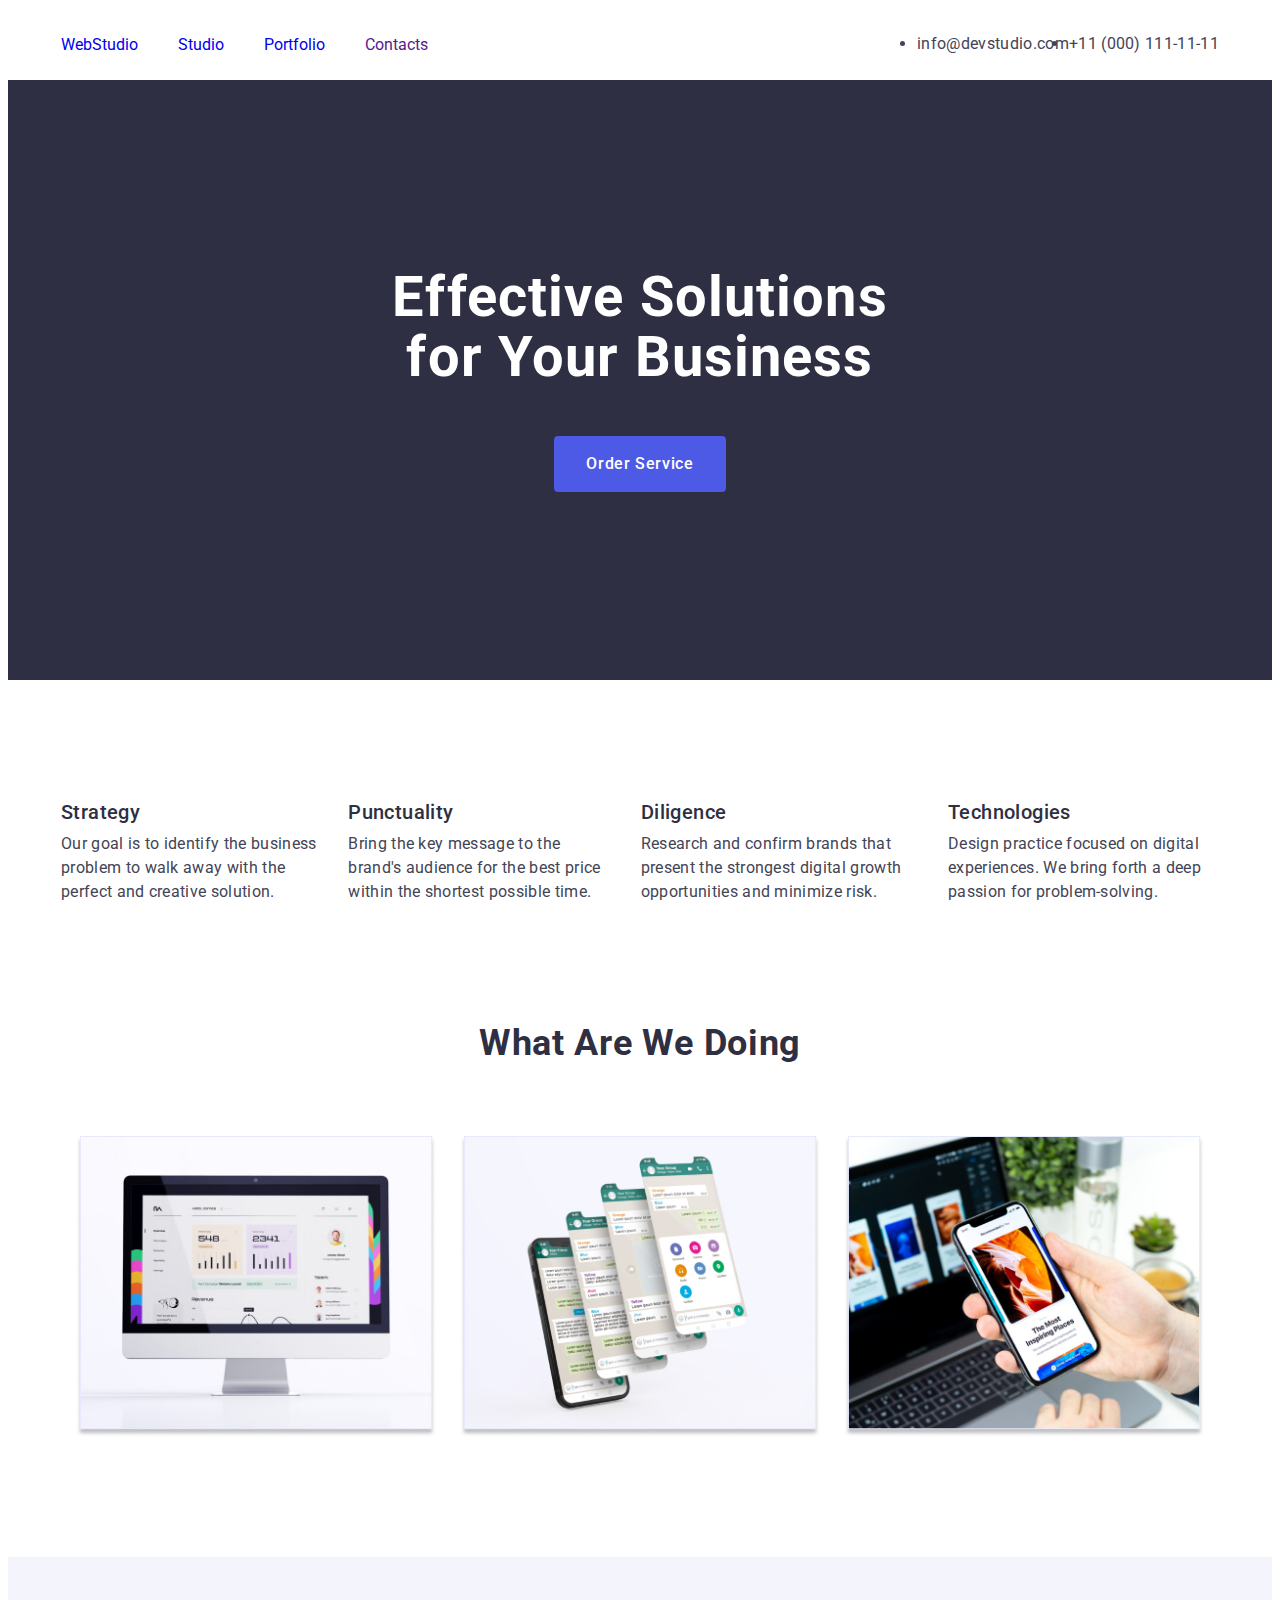
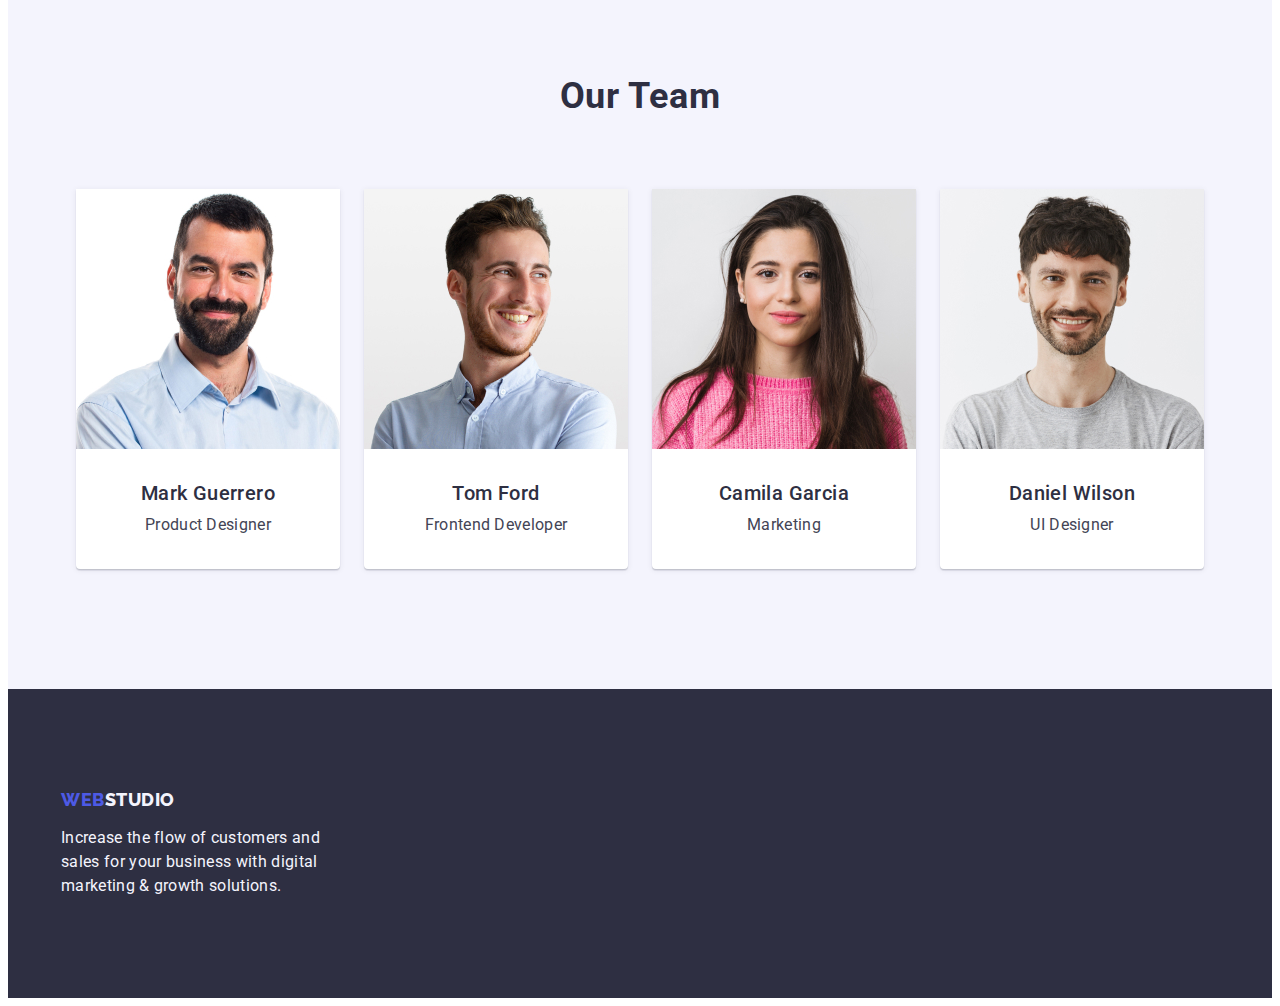
==== index.html @ 23d45b2b "home" ====
<!DOCTYPE html>
<html lang="en">
  <head>
    <meta charset="UTF-8" />
    <meta http-equiv="X-UA-Compatible" content="IE=edge" />
    <meta name="viewport" content="width=device-width, initial-scale=1.0" />
    <link rel="preconnect" href="https://fonts.googleapis.com" />
    <link rel="preconnect" href="https://fonts.gstatic.com" crossorigin />
    <link
      href="https://fonts.googleapis.com/css2?family=Raleway:wght@800&family=Roboto:wght@400;500;700&display=swap"
      rel="stylesheet"
    />
    <link rel="stylesheet" href="./css/styles.css" />
    <title>WEBSTUDIO</title>
  </head>
  <body>
    <header class="header">
      <div class="container header-container">
        <nav class="header-navigation">
        <a class="logo-main link" href="./index.html"
          >Web<span class="logo-accent">Studio</span></a
        >
        <ul class="header-list list">
          <li class="header-item">
          <li><a class="nav-item link" href="./index.html">Studio</a></li>
          <li>
            <a class="nav-item link" href="./portfolio.html">Portfolio</a>
          </li>
          <li class="header-item">
          <a class="nav-item link" href="">Contacts</a></li>
        </ul>
      </nav>
      <address class= "header-address">
        <ul class="header-address-list list"></ul>
          <li>
            <a class="header-mail link" href="mailto:info@devstudio.com"
              >info@devstudio.com</a
            >
          </li>
          <li>
            <a class="header-mail link" href="tel:+110001111111"
              >+11 (000) 111-11-11</a
            >
          </li>
        </ul>
      </address>
    </header>

    <section class="hero section">
      <div class="container">
        <h1 class="hero-main">Effective Solutions for Your Business</h1>
        <button class="hero-btn" type="button">Order Service</button>
      </div>
    </section>
    <section class="about section">
      <div class="container">
        <h2 class="about-name" hidden>features_</h2>
        <ul class="about-list list">
          <li class="about-item">
            <h3 class="about-title">Strategy</h3>
            <p class="about-top-text top-text">
              Our goal is to identify the business problem to walk away with
              the perfect and creative solution.
            </p>
          </li>
          <li class="about-item">
            <h3 class="about-title">Punctuality</h3>
            <p class="about-top-text top-text">
              Bring the key message to the brand's audience for the best price
              within the shortest possible time.
            </p>
          </li>
          <li class="about-item">
            <h3 class="about-title">Diligence</h3>
            <p class="about-top-text top-text">
              Research and confirm brands that present the strongest digital
              growth opportunities and minimize risk.
            </p>
          </li>
          <li class="about-item">
            <h3 class="about-title">Technologies</h3>
            <p class="about-top-text top-text">
              Design practice focused on digital experiences. We bring forth a
              deep passion for problem-solving.
            </p>
          </li>
        </ul>
      </div>
    </section>
    <section class="pictures-section">
      <div class="container">
        <h2 class="pictures-title">What are we doing</h2>
        <ul class="pictures-list list">
          <li class="pictures-item">
            <img src="./images/img1.jpg" alt="computer" width="360" />
          </li>
          <li class="pictures-item">
            <img src="./images/img2.jpg" alt="phone" width="360" />
          </li>
          <li class="pictures-item">
            <img
              src="./images/img3.jpg"
              alt="phone and computer"
              width="360"
            />
          </li>
        </ul>
      </div>
    </section>
    <section class="team section">
      <div class="container">
        <h2 class="team-title">Our Team</h2>
        <ul class="team-list list">
          <li class="team-item">
            <img src="./images/img.jpg" alt="Mark Guerrero" width="264" />
            <div class="team-description">
              <h3 class="team-top-text">Mark Guerrero</h3>
              <p class="team-text top-text">Product Designer</p>
            </div>
          </li>
          <li class="team-item">
            <img src="./images/img(1).jpg" alt="Tom Ford" width="264" />
            <div class="team-description">
              <h3 class="team-top-text">Tom Ford</h3>
              <p class="team-text top-text">Frontend Developer</p>
            </div>
          </li>
          <li class="team-item">
            <img src="./images/img(2).jpg" alt="Camila Garcia" width="264" />
            <div class="team-description">
              <h3 class="team-top-text">Camila Garcia</h3>
              <p class="team-text top-text">Marketing</p>
            </div>
          </li>
          <li class="team-item">
            <img src="./images/img(3).jpg" alt="Daniel Wilson" width="264" />
            <div class="team-description">
              <h3 class="team-top-text">Daniel Wilson</h3>
              <p class="team-text top-text">UI Designer</p>
            </div>
          </li>
        </ul>
      </div>
    </section>
  </main>
  <footer class="footer section-footer">
    <div class="container footer-container">
      <a class="footer-logo link" href="./index.html"
        >Web <span class="footer-logo-item">Studio</span>
      </a>
      <p class="footer-text top-text">
        Increase the flow of customers and sales for your business with
        digital marketing & growth solutions.
      </p>
    </div>
  </footer>
</body>
</html>
---- css/styles.css ----
:root {
    --color-iris: #4d5ae5;
    --color-slate: #434455;
    --color-navy-blue: #2e2f42;
    --color-white: #ffffff;
}

p,
h1,
h2,
h3,
h4,
h5,
h6 {
    margin: 0px;
}

ul {
    margin: 0px;
    padding-left: 0px;
}

.section {
    padding-top: 120px;
    padding-bottom: 120px;
}

img {
    display: block;
    max-width: 100%;


}

.container {
    max-width: 1158px;
    padding-left: 15px;
    padding-right: 15px;
    margin: 0 auto;
}

body {
    font-family: "Roboto", sans-serif;
    color: var(--color-slate);
    background-color: var(--color-white);


}

.top-text {
    font-weight: 400;
    font-size: 16px;
    line-height: 1.5;
    letter-spacing: 0.02em;

}

.list {
    list-style: none;
    display: flex;
}

.link {
    text-decoration: none;
}

/* HEADER */

.header-container {
    display: flex;
}

.header {
    padding-top: 24px;
    padding-bottom: 24px;
}

.header-border {
    border-bottom: 1px solid #E7E9FC;
}

.header-navigation {
    display: flex;
    align-items: center;
    margin-right: auto;
}

.header-logo {
    font-family: "Raleway", sans-serif;
    font-weight: 800;
    font-size: 18px;
    line-height: 1.17;
    display: flex;
    align-items: center;
    letter-spacing: 0.03em;
    text-transform: uppercase;
    color: var(--color-iris);
    text-decoration: none;
    margin-right: 76px;

}

.logo-item {
    font-weight: 800;
    font-size: 18px;
    line-height: 1.33;
    display: flex;
    align-items: center;
    letter-spacing: 0.03em;
    text-transform: uppercase;
    color: var(--color-navy-blue);
}

.header-list {

    gap: 40px;
}

.header-item {
    text-decoration: none;

}

.header-link {
    font-weight: 500;
    font-size: 16px;
    line-height: 1.5;
    letter-spacing: 0.02em;
    color: #2e2f42;
    text-decoration: none;
}

.header-link:hover,
.header-link:focus {
    color: #404bbf
}

.header-address {
    font-style: normal;
    color: var(--color-slate);
    text-decoration: none;
    display: flex;

}

.header-address-list {
    justify-content: flex-end;
    gap: 40px;
}

.header-address {
    text-decoration: none;
}

.address-item {}

.header-mail {
    font-style: normal;
    font-weight: 400;
    font-size: 16px;
    line-height: 1.5;
    letter-spacing: 0.02em;
    color: var(--color-slate);
    text-decoration: none;
}

.header-mail:is(:hover, :focus) {
    color: #404bbf;
}

/* HERO */
.hero {
    background-color: var(--color-navy-blue);
    padding-top: 188px;
    padding-bottom: 188px;
}

.hero-container {}

.hero-main {
    font-weight: 700;
    font-size: 56px;
    line-height: 1.07;
    text-align: center;
    letter-spacing: 0.02em;
    color: var(--color-white);
    margin-bottom: 48px;
    width: 496px;
    margin-left: auto;
    margin-right: auto;

}

.hero-btn {
    background-color: #4D5AE5;
    font-family: inherit;
    font-weight: 500;
    font-size: 16px;
    line-height: 1.5;
    display: flex;
    flex-direction: row;
    align-items: center;
    padding: 16px 32px;
    gap: 10px;
    letter-spacing: 0.04em;
    color: var(--color-white);
    flex: none;
    order: 0;
    flex-grow: 0;
    cursor: pointer;
    border-radius: 4px;
    margin: 0 auto;
    margin-top: 48px;
    border: none;
}

.hero-btn:hover,
.hero-btn:focus {
    background-color: #404BBF;
}

/* ABOUT */
.about {}

.about-list {
    display: flex;
    justify-content: center;
    gap: 24px;
}

.about-item {}

.about-title {
    font-weight: 500;
    font-size: 20px;
    line-height: 1.2;
    letter-spacing: 0.02em;
    color: var(--color-navy-blue);
    margin-bottom: 8px;

}

.about-top-text {
    color: var(--color-slate);
}

/* PICTURES */
.pictures {}

.pictures-title {
    font-weight: 700;
    font-size: 36px;
    line-height: 1.11;
    text-align: center;
    letter-spacing: 0.02em;
    text-transform: capitalize;
    color: var(--color-navy-blue);
    margin-bottom: 72px;

}

.pictures-list {
    display: flex;
    justify-content: center;
    gap: 24px;
}

.pictures-item {}

.pictures-section {
    padding-top: none;
    padding-bottom: 120px;
}


/* TEAM */
.team {
    background-color: #F4F4FD;
    ;
}

.team-title {
    font-weight: 700;
    font-size: 36px;
    line-height: 1.11;
    text-align: center;
    letter-spacing: 0.02em;
    text-transform: capitalize;
    color: var(--color-navy-blue);
    padding-bottom: 72px;

}

.team-list {
    display: flex;
    justify-content: center;
    gap: 24px;
}

.team-item {
    background-color: #FFFFFF;
    gap: 32px;
    box-shadow: 0px 1px 6px rgba(46, 47, 66, 0.08), 0px 1px 1px rgba(46, 47, 66, 0.16), 0px 2px 1px rgba(46, 47, 66, 0.08);
    border-radius: 0px 0px 4px 4px;
}

.team-top-text {
    font-weight: 500;
    font-size: 20px;
    line-height: 1.2;
    text-align: center;
    letter-spacing: 0.02em;
    color: var(--color-navy-blue);
}

.team-text {
    color: var(--color-slate);
}

.team-description {
    gap: 8px;
    display: flex;
    flex-direction: column;
    justify-content: center;
    align-items: center;
    padding: 32px 16px;
    margin: 0 auto;

}

/* FOOTER */
.footer {
    background-color: var(--color-navy-blue);
}

.footer-logo {
    font-family: "Raleway", sans-serif;
    font-weight: 800;
    font-size: 18px;
    line-height: 1.17;
    display: flex;
    align-items: center;
    letter-spacing: 0.03em;
    text-transform: uppercase;
    color: var(--color-iris);
    text-decoration: none;
    margin-bottom: 16px;
}

.footer-logo-item {
    color: #f4f4fd
}

.footer-text {
    color: #F4F4FD;
    width: 264px;
    height: 72px;
}

.footer-container {}

.section-footer {
    padding-top: 100px;
    padding-bottom: 100px;

}


/* Portfolio */
.button {}

.buttons-list {
    list-style: none;
    display: flex;
    justify-content: center;
    gap: 24px;
    margin-bottom: 72px;

}

.buttons-item {
    font-family: "Roboto", sans-serif;
    font-weight: 500;
    font-size: 16px;
    line-height: 1.5;
    display: flex;
    align-items: center;
    text-align: center;
    letter-spacing: 0.04em;
    color: var(--color-iris);
    cursor: pointer;
    background-color: #F4F4FD;
    height: 48px;
    min-width: 70px;
    padding: 12px 24px;
    border: 1px solid #E7E9FC;
    border-radius: 4px;

}

.buttons-item:hover,
.buttons-item:focus {
    color: var(--color-white);
    background-color: #404bbf;
}

/* Project */
.project {}

.project-list {
    display: flex;
    flex-wrap: wrap;
    gap: 48px 24px;

}



.project-item {
    flex-basis: calc((100% - 48px) / 3);
}

.project-link {
    display: block;
    max-width: 100%;
    height: auto;
}

.project-title {
    font-weight: 500;
    font-size: 20px;
    line-height: 1.2;
    letter-spacing: 0.02em;
    color: var(--color-navy-blue);
    margin-bottom: 8px;
}

.project-text {
    font-weight: 400;
    font-size: 16px;
    line-height: 1.5;
    letter-spacing: 0.02em;
    color: var(--color-slate);
}

.project-description {
    padding: 32px 16px;
    border: 1px solid #E7E9FC;
    border-top: none;
}
Footer
© 2023 GitHub, Inc.
Footer navigation
Terms
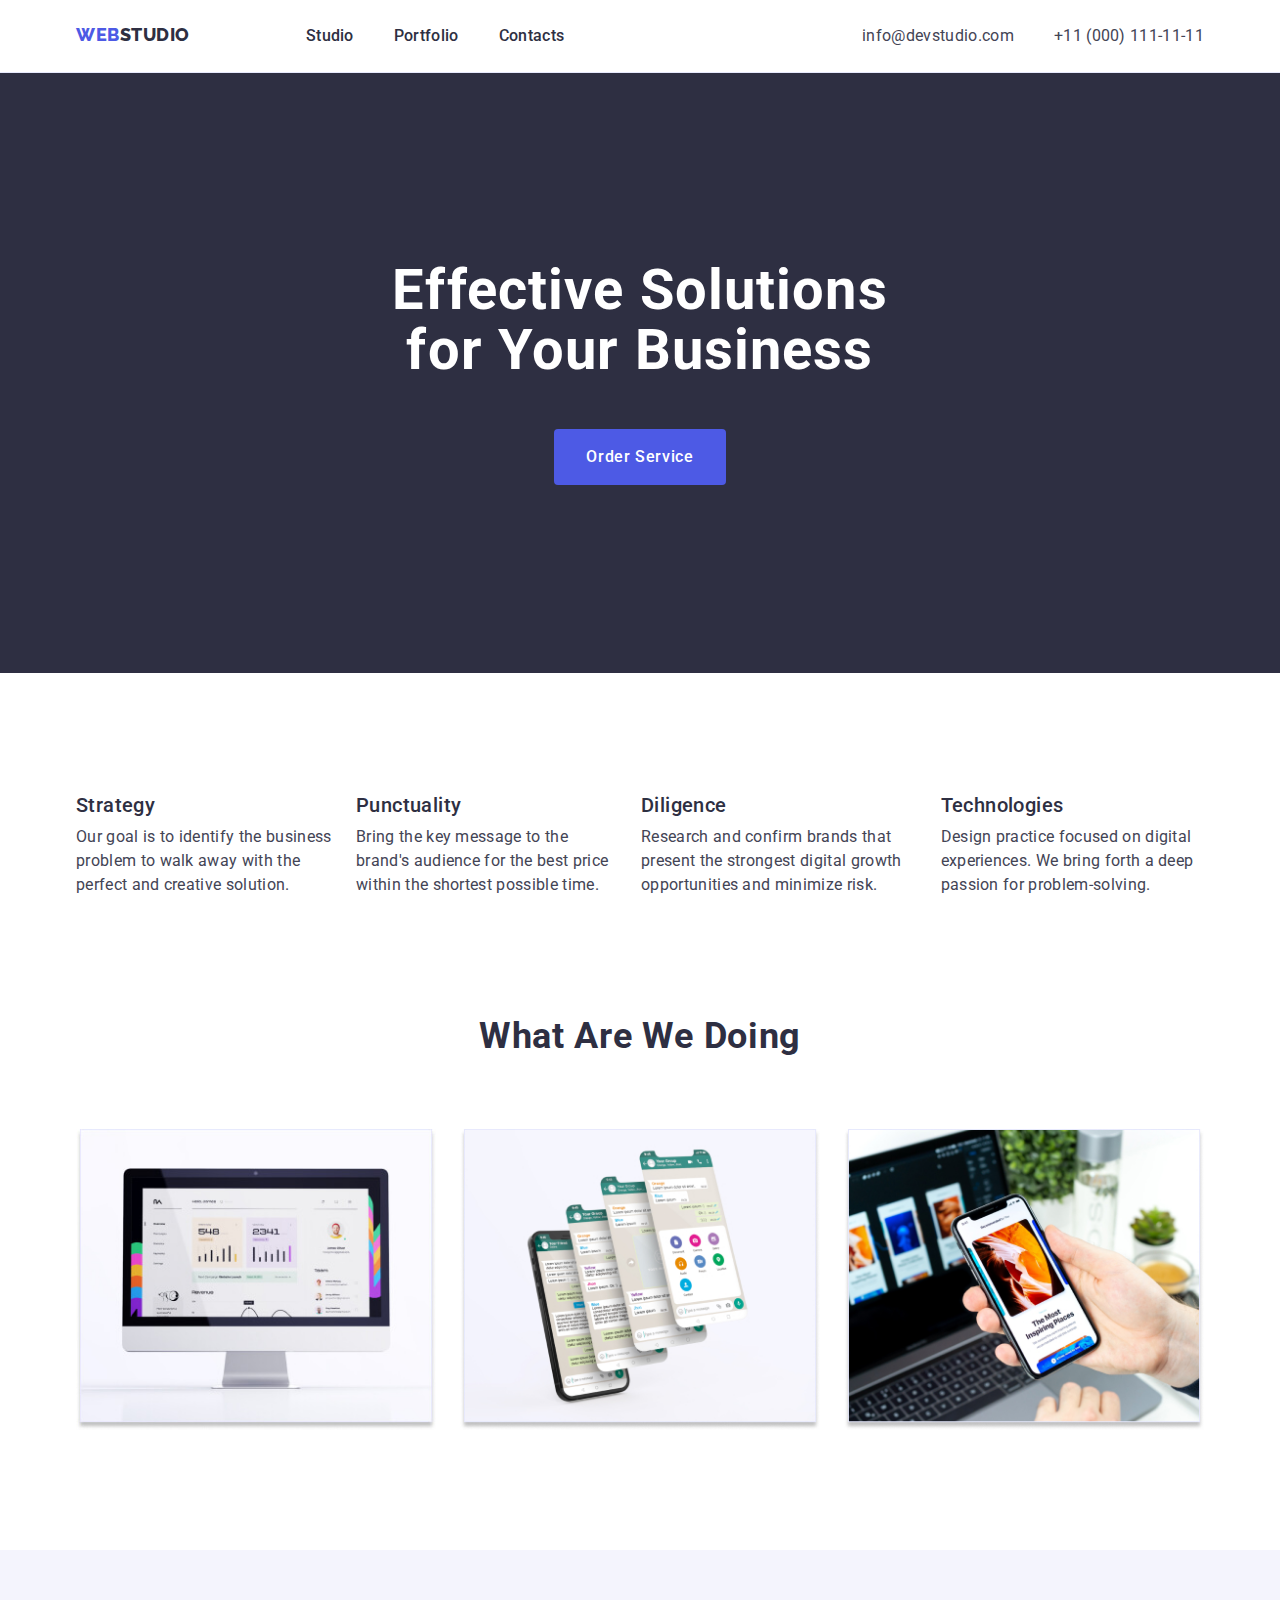
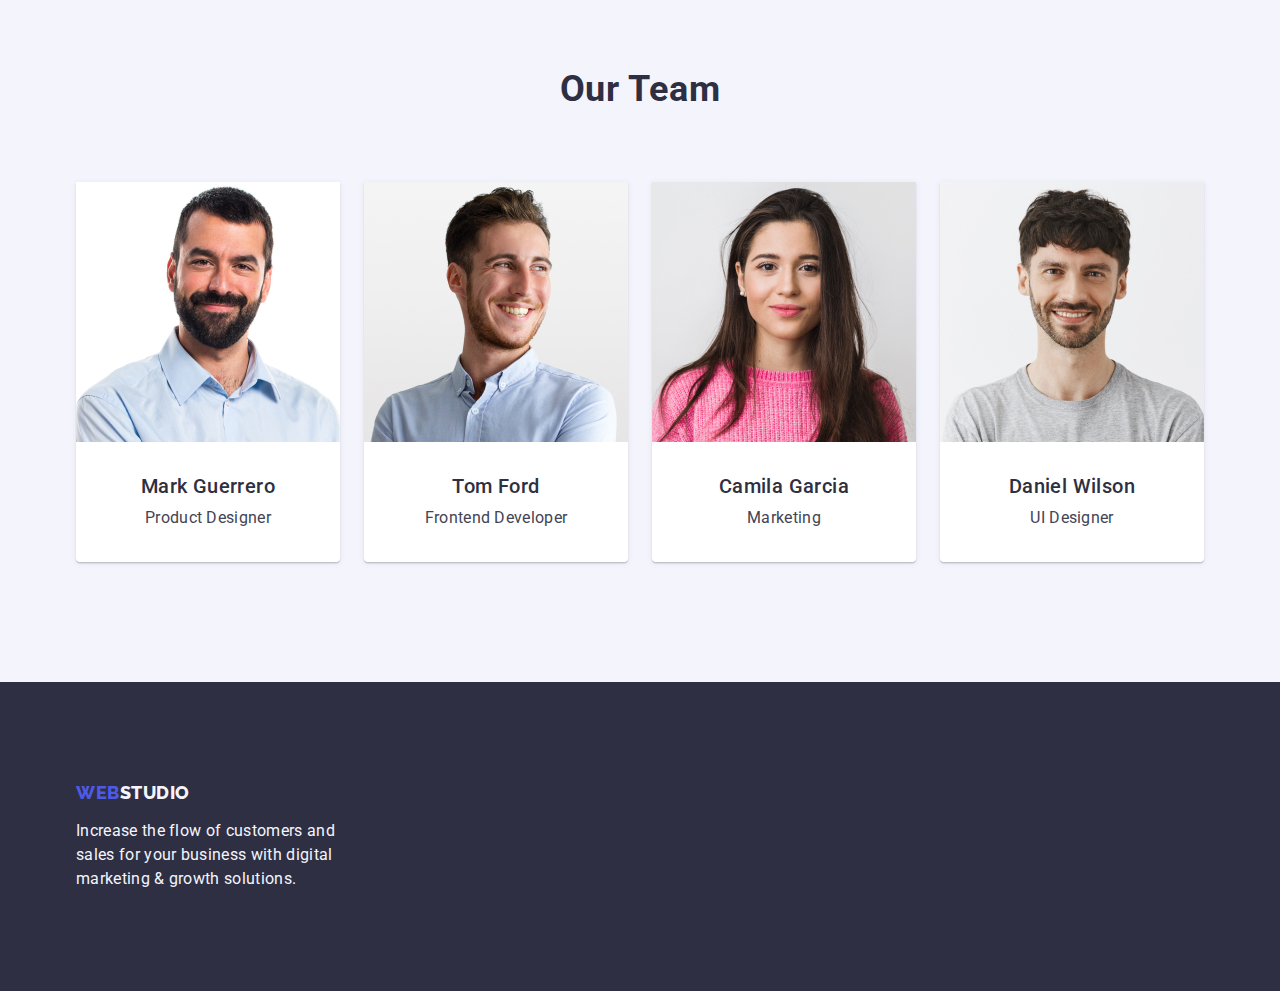
==== commit fbe314e1: "header" ====
--- a/index.html
+++ b/index.html
@@ -10,6 +10,11 @@
       href="https://fonts.googleapis.com/css2?family=Raleway:wght@800&family=Roboto:wght@400;500;700&display=swap"
       rel="stylesheet"
     />
+    <link rel="stylesheet" href="https://cdnjs.cloudflare.com/ajax/libs/modern-normalize/1.1.0/modern-normalize.min.css
+
+
+
+">
     <link rel="stylesheet" href="./css/styles.css" />
     <title>WEBSTUDIO</title>
   </head>
@@ -31,7 +36,7 @@
         </ul>
       </nav>
       <address class= "header-address">
-        <ul class="header-address-list list"></ul>
+        <ul class="header-address-list list">
           <li>
             <a class="header-mail link" href="mailto:info@devstudio.com"
               >info@devstudio.com</a
--- a/css/styles.css
+++ b/css/styles.css
@@ -24,7 +24,14 @@
     padding-top: 120px;
     padding-bottom: 120px;
 }
-
+.list {
+    list-style: none;
+  
+}
+
+.link {
+    text-decoration: none;
+}
 img {
     display: block;
     max-width: 100%;
@@ -55,62 +62,60 @@
 
 }
 
-.list {
-    list-style: none;
-    display: flex;
-}
-
-.link {
-    text-decoration: none;
-}
+
 
 /* HEADER */
 
 .header-container {
     display: flex;
 }
-
+.header-navigation {
+    display: flex;}
+    .header-list {display: flex;}
+    .header-address-list {
+        display: flex;
+    }
+    .header-address {
+        margin-left: auto;
+    }
 .header {
-    padding-top: 24px;
-    padding-bottom: 24px;
+    border-bottom: 1px solid #E7E9FC;  
 }
 
 .header-border {
     border-bottom: 1px solid #E7E9FC;
 }
-
-.header-navigation {
-    display: flex;
-    align-items: center;
-    margin-right: auto;
-}
-
-.header-logo {
-    font-family: "Raleway", sans-serif;
+.logo-main {  font-family: "Raleway", sans-serif;
     font-weight: 800;
     font-size: 18px;
     line-height: 1.17;
-    display: flex;
-    align-items: center;
     letter-spacing: 0.03em;
     text-transform: uppercase;
     color: var(--color-iris);
     text-decoration: none;
     margin-right: 76px;
-
-}
-
-.logo-item {
-    font-weight: 800;
-    font-size: 18px;
-    line-height: 1.33;
-    display: flex;
-    align-items: center;
-    letter-spacing: 0.03em;
-    text-transform: uppercase;
-    color: var(--color-navy-blue);
-}
-
+    padding-top: 24px;
+    padding-bottom: 24px;
+    display: block;
+}
+
+    .logo-accent {
+        color: #2E2F42;
+    }
+
+    .nav-item {font-weight: 500;
+        font-size: 16px;
+        line-height: 1.5;
+        letter-spacing: 0.02em;
+        color: #2E2F42;
+        padding-top: 24px;
+        padding-bottom: 24px;
+        display: block;
+    }
+        .nav-item:hover,
+        .nav-item:focus{
+            color: #404BBF;
+        } 
 .header-list {
 
     gap: 40px;
@@ -162,6 +167,10 @@
     letter-spacing: 0.02em;
     color: var(--color-slate);
     text-decoration: none;
+    padding-top: 24px;
+    padding-bottom: 24px;
+    display: block;
+
 }
 
 .header-mail:is(:hover, :focus) {
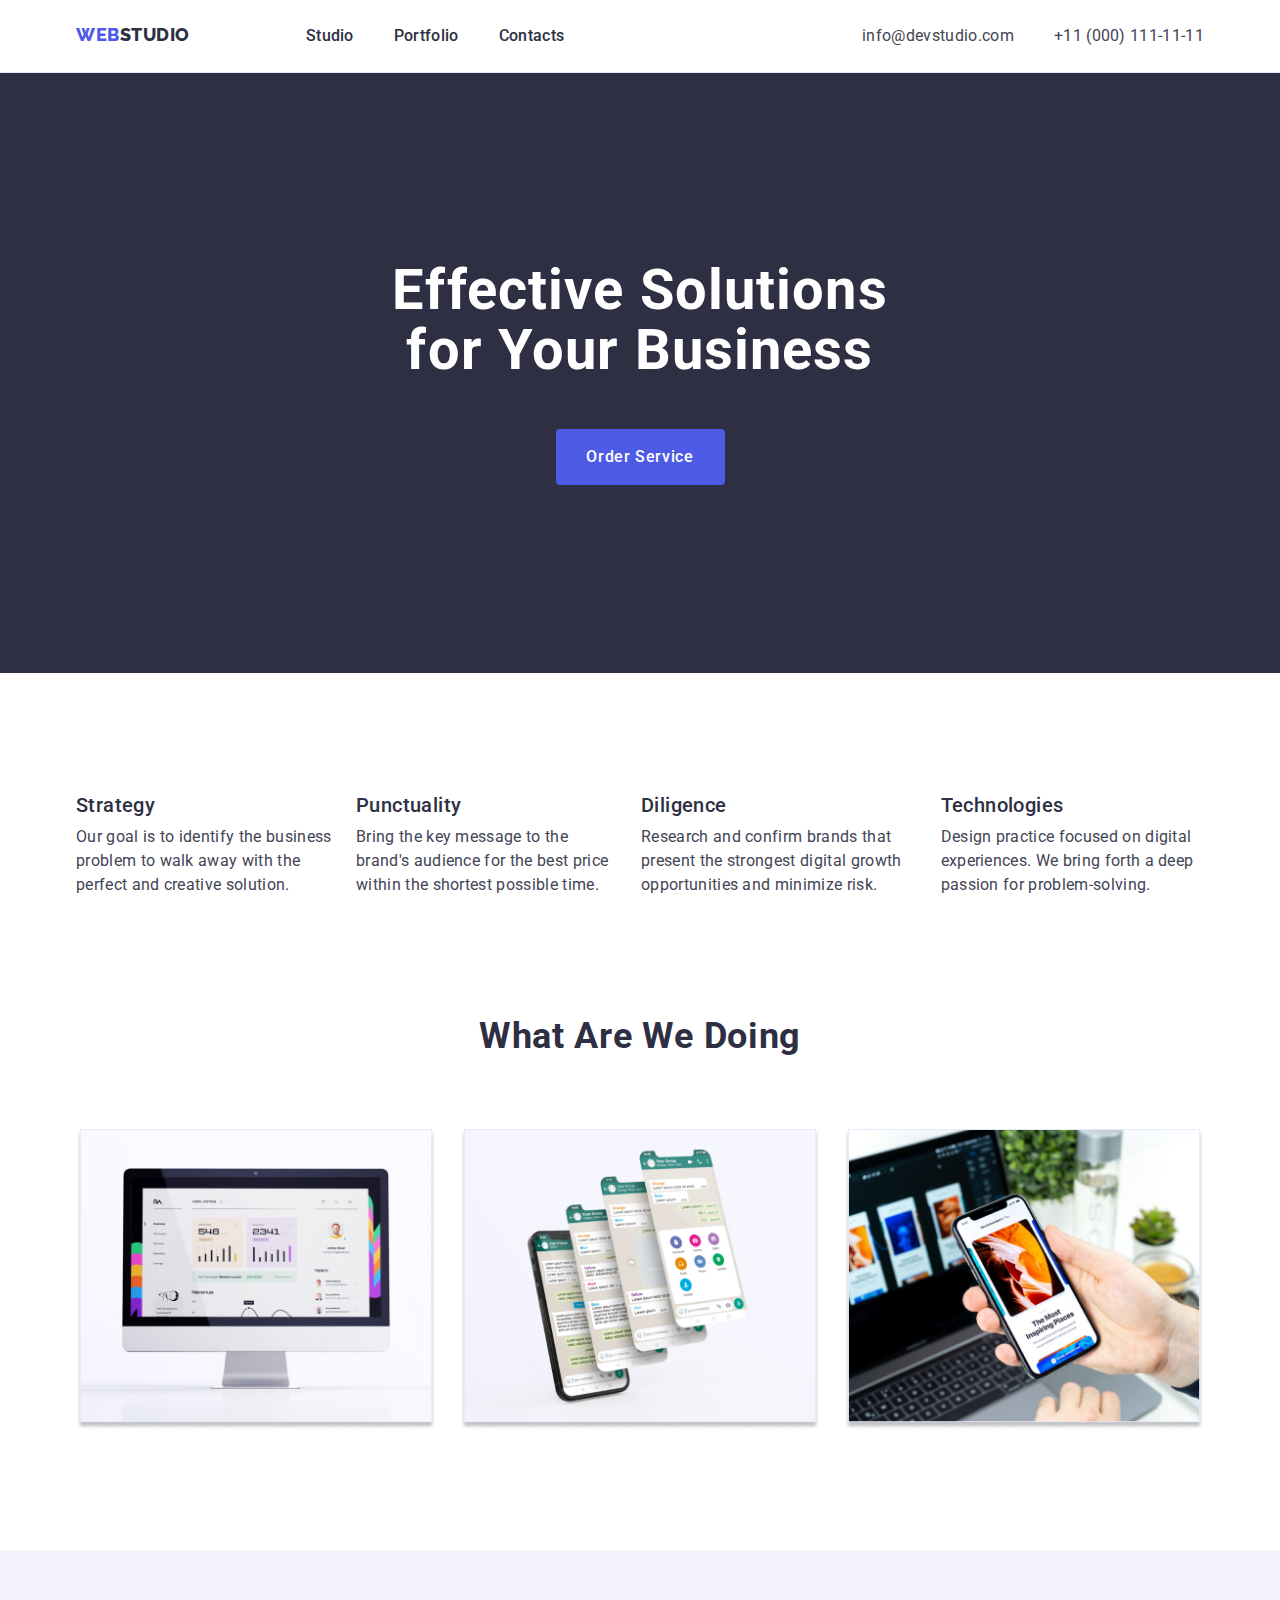
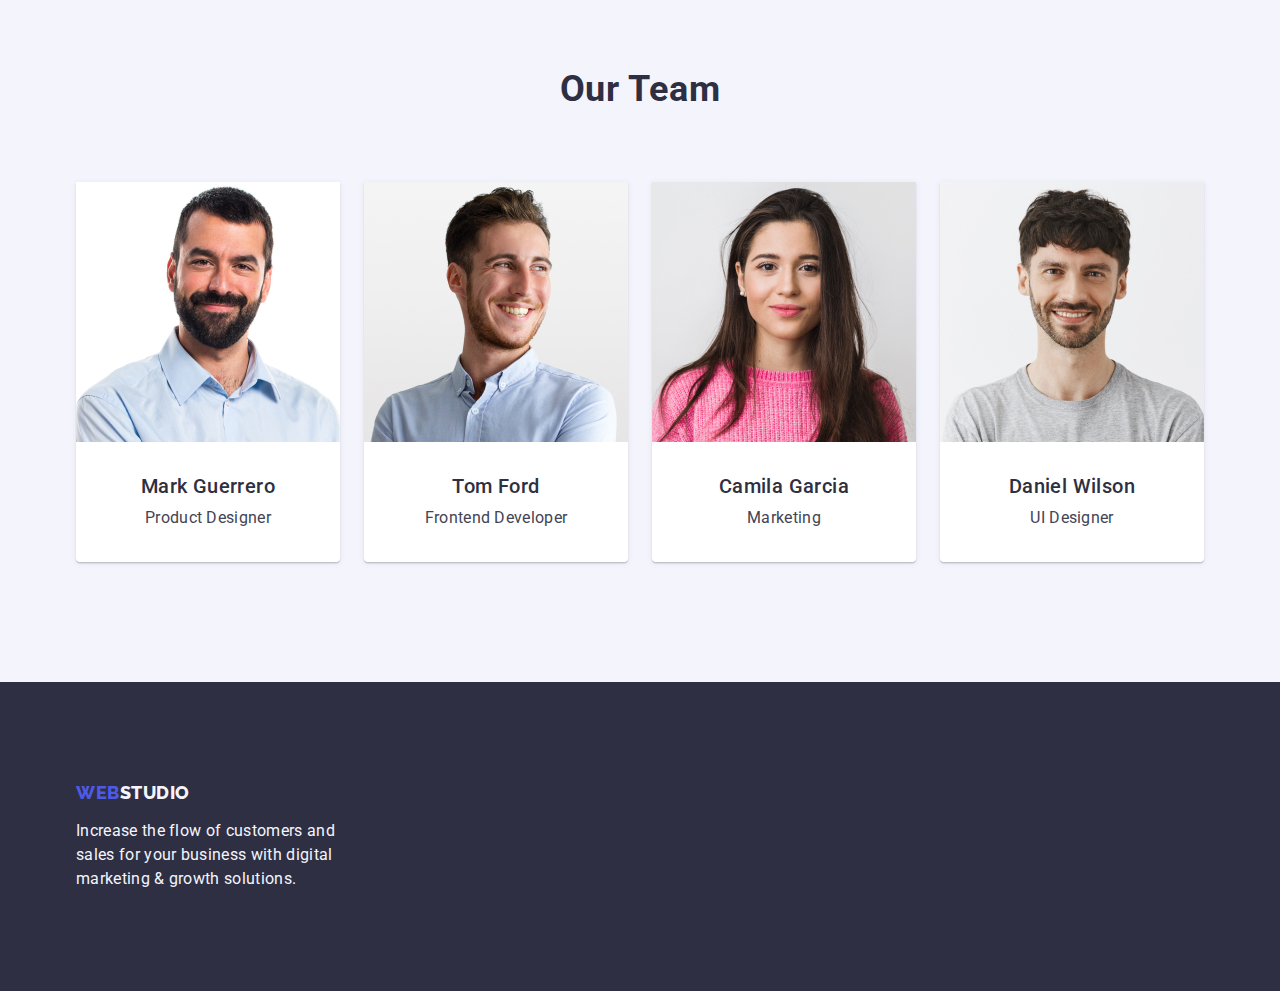
==== commit e642d219: "hero" ====
--- a/index.html
+++ b/index.html
@@ -50,8 +50,8 @@
         </ul>
       </address>
     </header>
-
-    <section class="hero section">
+<main>
+    <section class="hero">
       <div class="container">
         <h1 class="hero-main">Effective Solutions for Your Business</h1>
         <button class="hero-btn" type="button">Order Service</button>
--- a/css/styles.css
+++ b/css/styles.css
@@ -184,7 +184,7 @@
     padding-bottom: 188px;
 }
 
-.hero-container {}
+
 
 .hero-main {
     font-weight: 700;
@@ -194,10 +194,10 @@
     letter-spacing: 0.02em;
     color: var(--color-white);
     margin-bottom: 48px;
-    width: 496px;
+    max-width: 496px;
     margin-left: auto;
     margin-right: auto;
-
+margin-bottom: 48px;
 }
 
 .hero-btn {
@@ -206,21 +206,15 @@
     font-weight: 500;
     font-size: 16px;
     line-height: 1.5;
-    display: flex;
-    flex-direction: row;
-    align-items: center;
-    padding: 16px 32px;
-    gap: 10px;
     letter-spacing: 0.04em;
     color: var(--color-white);
-    flex: none;
-    order: 0;
-    flex-grow: 0;
     cursor: pointer;
     border-radius: 4px;
     margin: 0 auto;
-    margin-top: 48px;
+   min-width: 169px;
+   height: 56px;
     border: none;
+    display: block;
 }
 
 .hero-btn:hover,
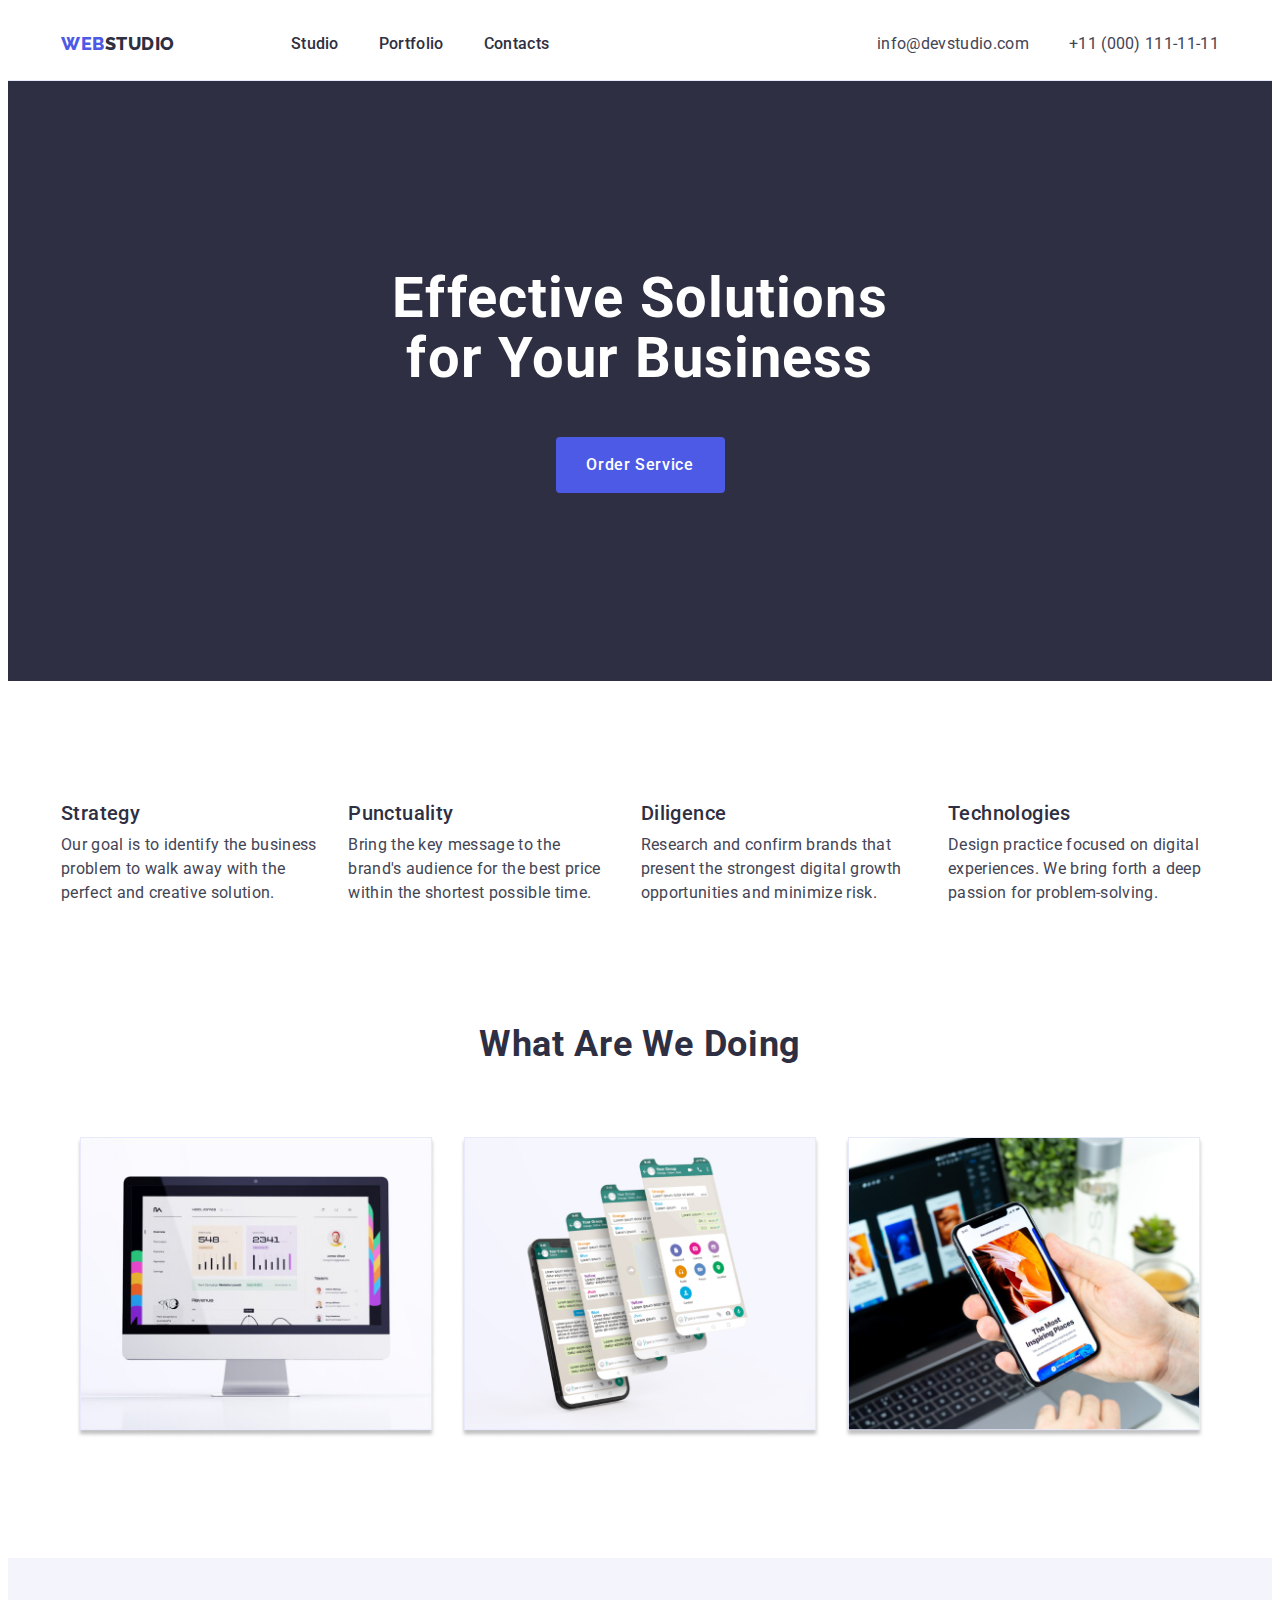
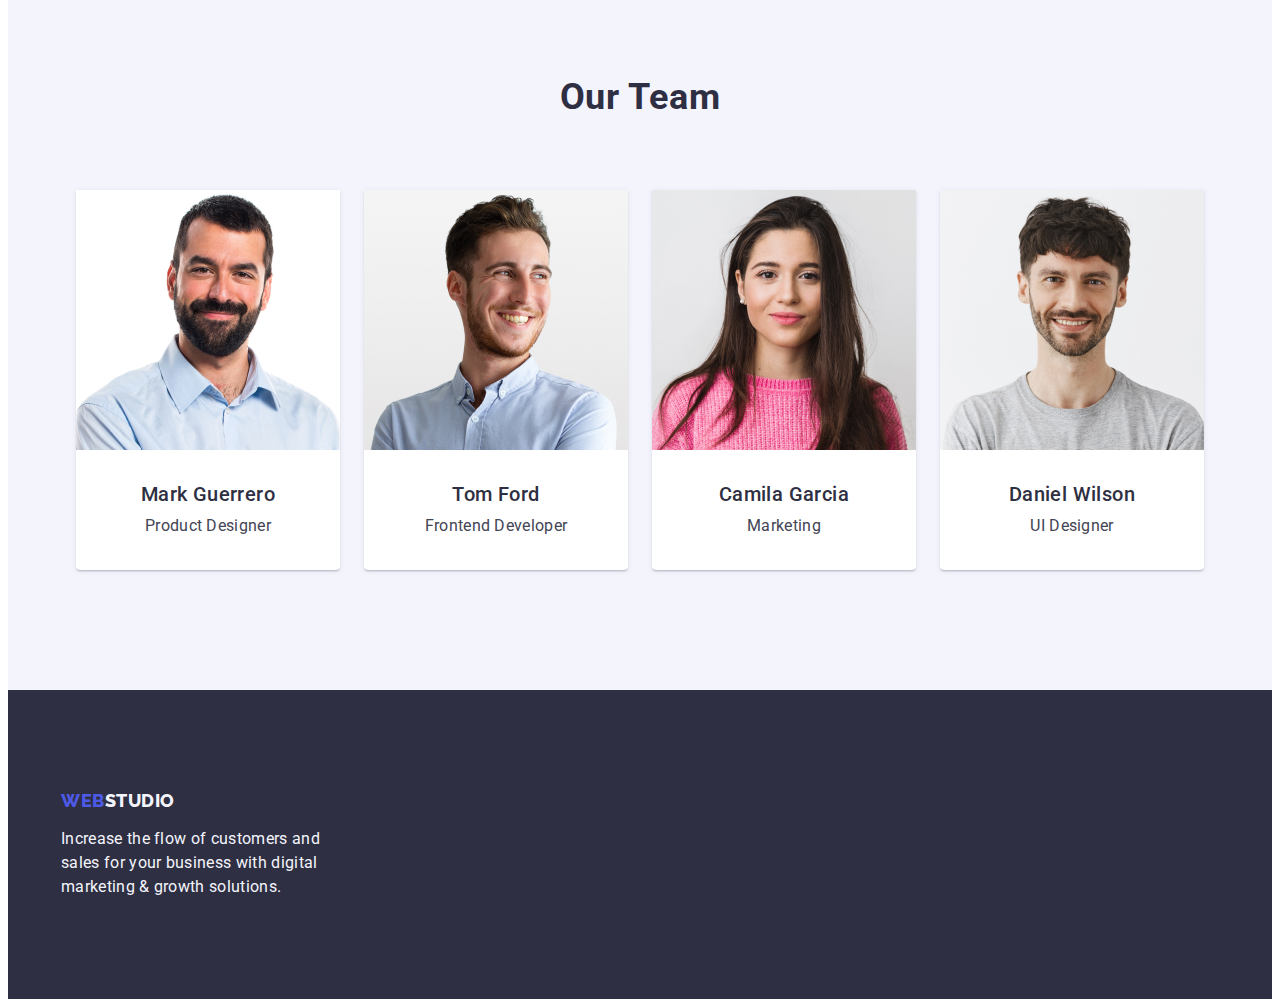
==== commit 3d359dfb: "fix" ====
--- a/index.html
+++ b/index.html
@@ -10,11 +10,13 @@
       href="https://fonts.googleapis.com/css2?family=Raleway:wght@800&family=Roboto:wght@400;500;700&display=swap"
       rel="stylesheet"
     />
-    <link rel="stylesheet" href="https://cdnjs.cloudflare.com/ajax/libs/modern-normalize/1.1.0/modern-normalize.min.css
-
-
-
-">
+    <link
+    href="https://cdnjs.cloudflare.com/ajax/libs/modern-normalize/1.1.0/modern-normalize.min.css"
+    rel="stylesheet"
+    integrity="sha512-wpPYUAdjBVSE4KJnH1VR1HeZfpl1ub8YT/NKx4PuQ5NmX2tKuGu6U/JRp5y+Y8XG2tV+wKQpNHVUX03MfMFn9Q=="
+    crossorigin="anonymous"
+    referrerpolicy="no-referrer"
+  />
     <link rel="stylesheet" href="./css/styles.css" />
     <title>WEBSTUDIO</title>
   </head>
--- a/css/styles.css
+++ b/css/styles.css
@@ -70,7 +70,10 @@
     display: flex;
 }
 .header-navigation {
-    display: flex;}
+    display: flex;
+align-items: center;
+}
+   
     .header-list {display: flex;}
     .header-address-list {
         display: flex;
@@ -108,8 +111,7 @@
         line-height: 1.5;
         letter-spacing: 0.02em;
         color: #2E2F42;
-        padding-top: 24px;
-        padding-bottom: 24px;
+       padding: 24px 0;
         display: block;
     }
         .nav-item:hover,
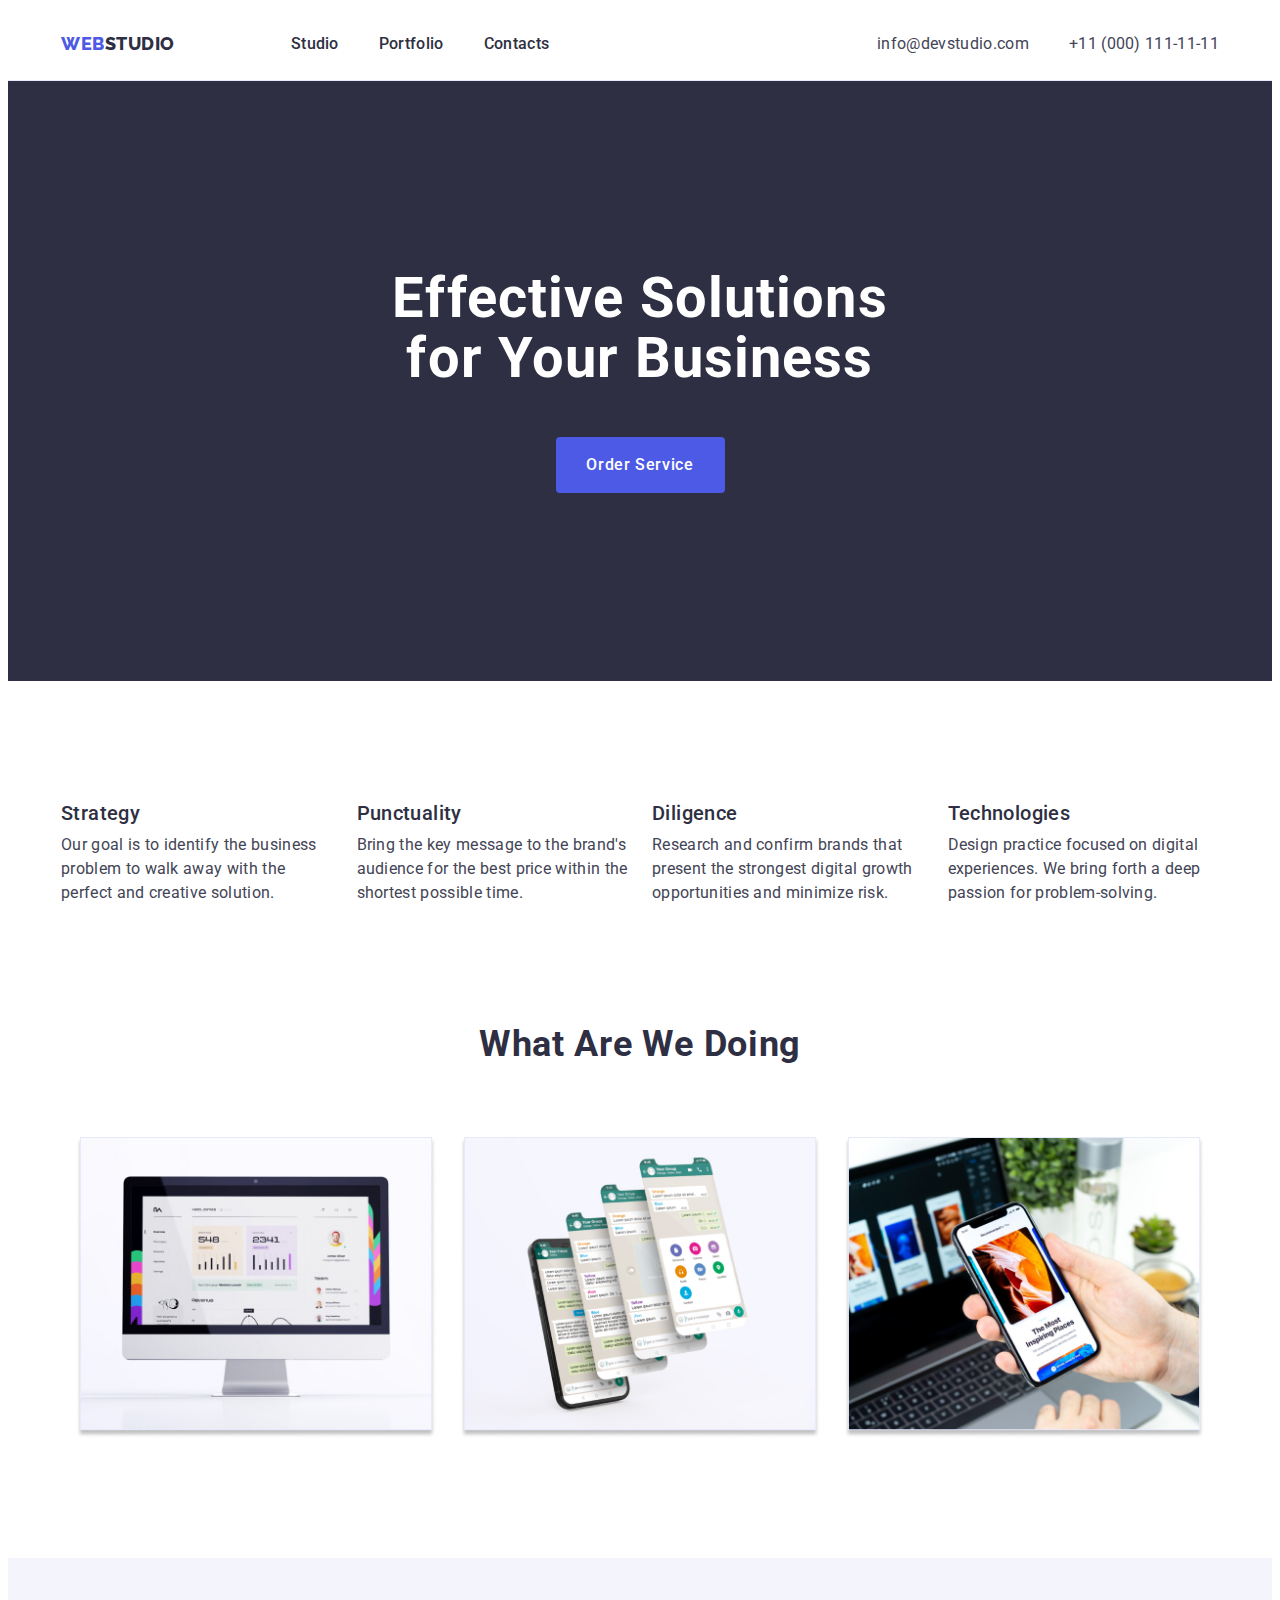
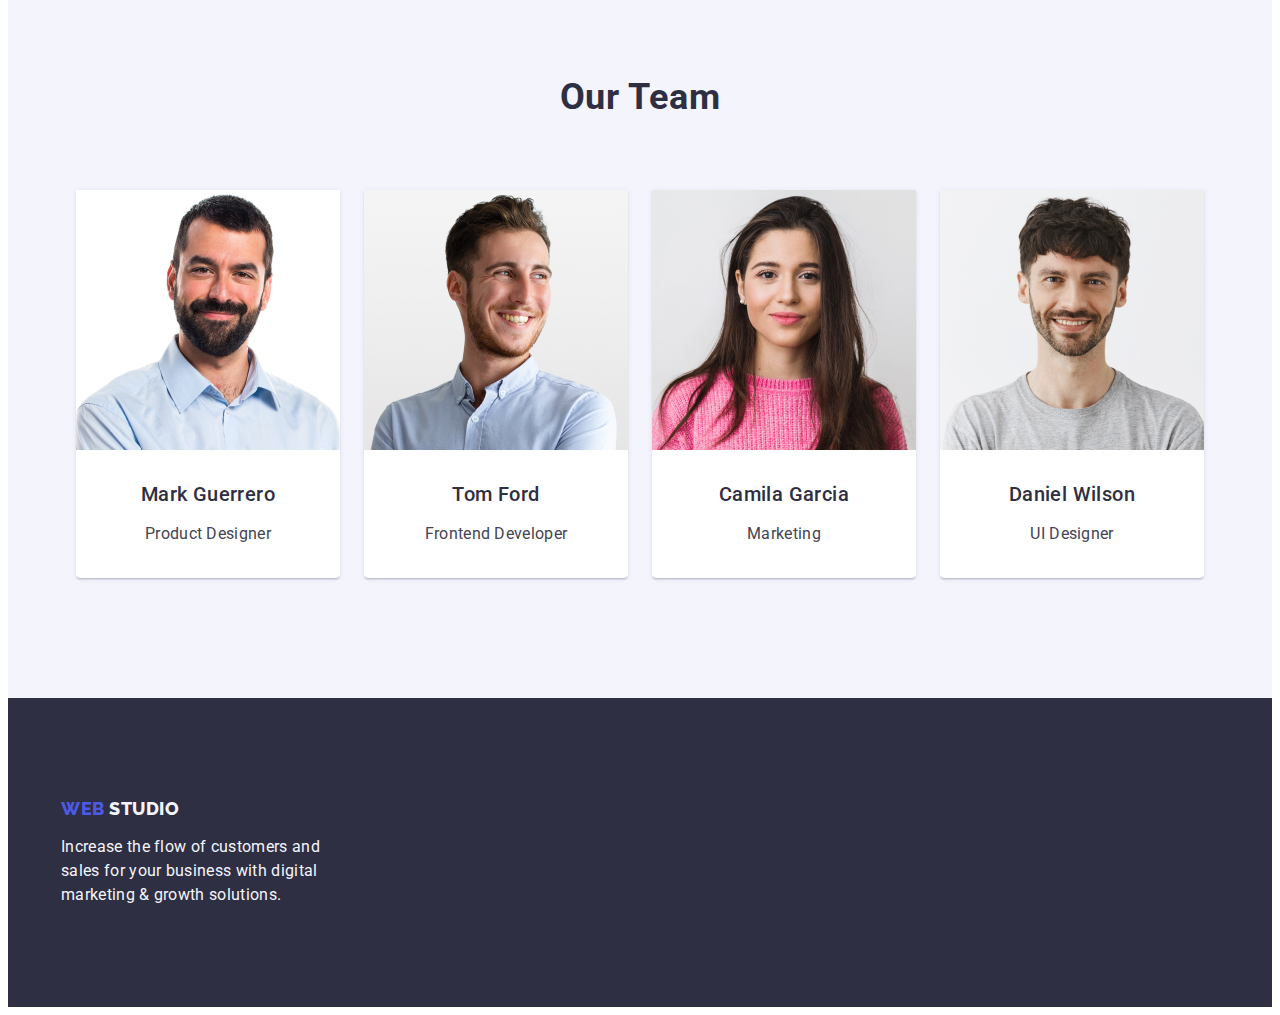
==== commit bb51a74d: "fix3" ====
--- a/index.html
+++ b/index.html
@@ -51,6 +51,7 @@
           </li>
         </ul>
       </address>
+      </div>
     </header>
 <main>
     <section class="hero">
--- a/css/styles.css
+++ b/css/styles.css
@@ -233,7 +233,7 @@
     gap: 24px;
 }
 
-.about-item {}
+.about-item {width: calc((100% - 72px) / 4);}
 
 .about-title {
     font-weight: 500;
@@ -292,7 +292,7 @@
     letter-spacing: 0.02em;
     text-transform: capitalize;
     color: var(--color-navy-blue);
-    padding-bottom: 72px;
+    margin-bottom: 72px;
 
 }
 
@@ -316,10 +316,12 @@
     text-align: center;
     letter-spacing: 0.02em;
     color: var(--color-navy-blue);
+    margin-bottom: 8px;
 }
 
 .team-text {
     color: var(--color-slate);
+    text-align: center;
 }
 
 .team-description {
@@ -343,8 +345,7 @@
     font-weight: 800;
     font-size: 18px;
     line-height: 1.17;
-    display: flex;
-    align-items: center;
+    display: inline-block;
     letter-spacing: 0.03em;
     text-transform: uppercase;
     color: var(--color-iris);
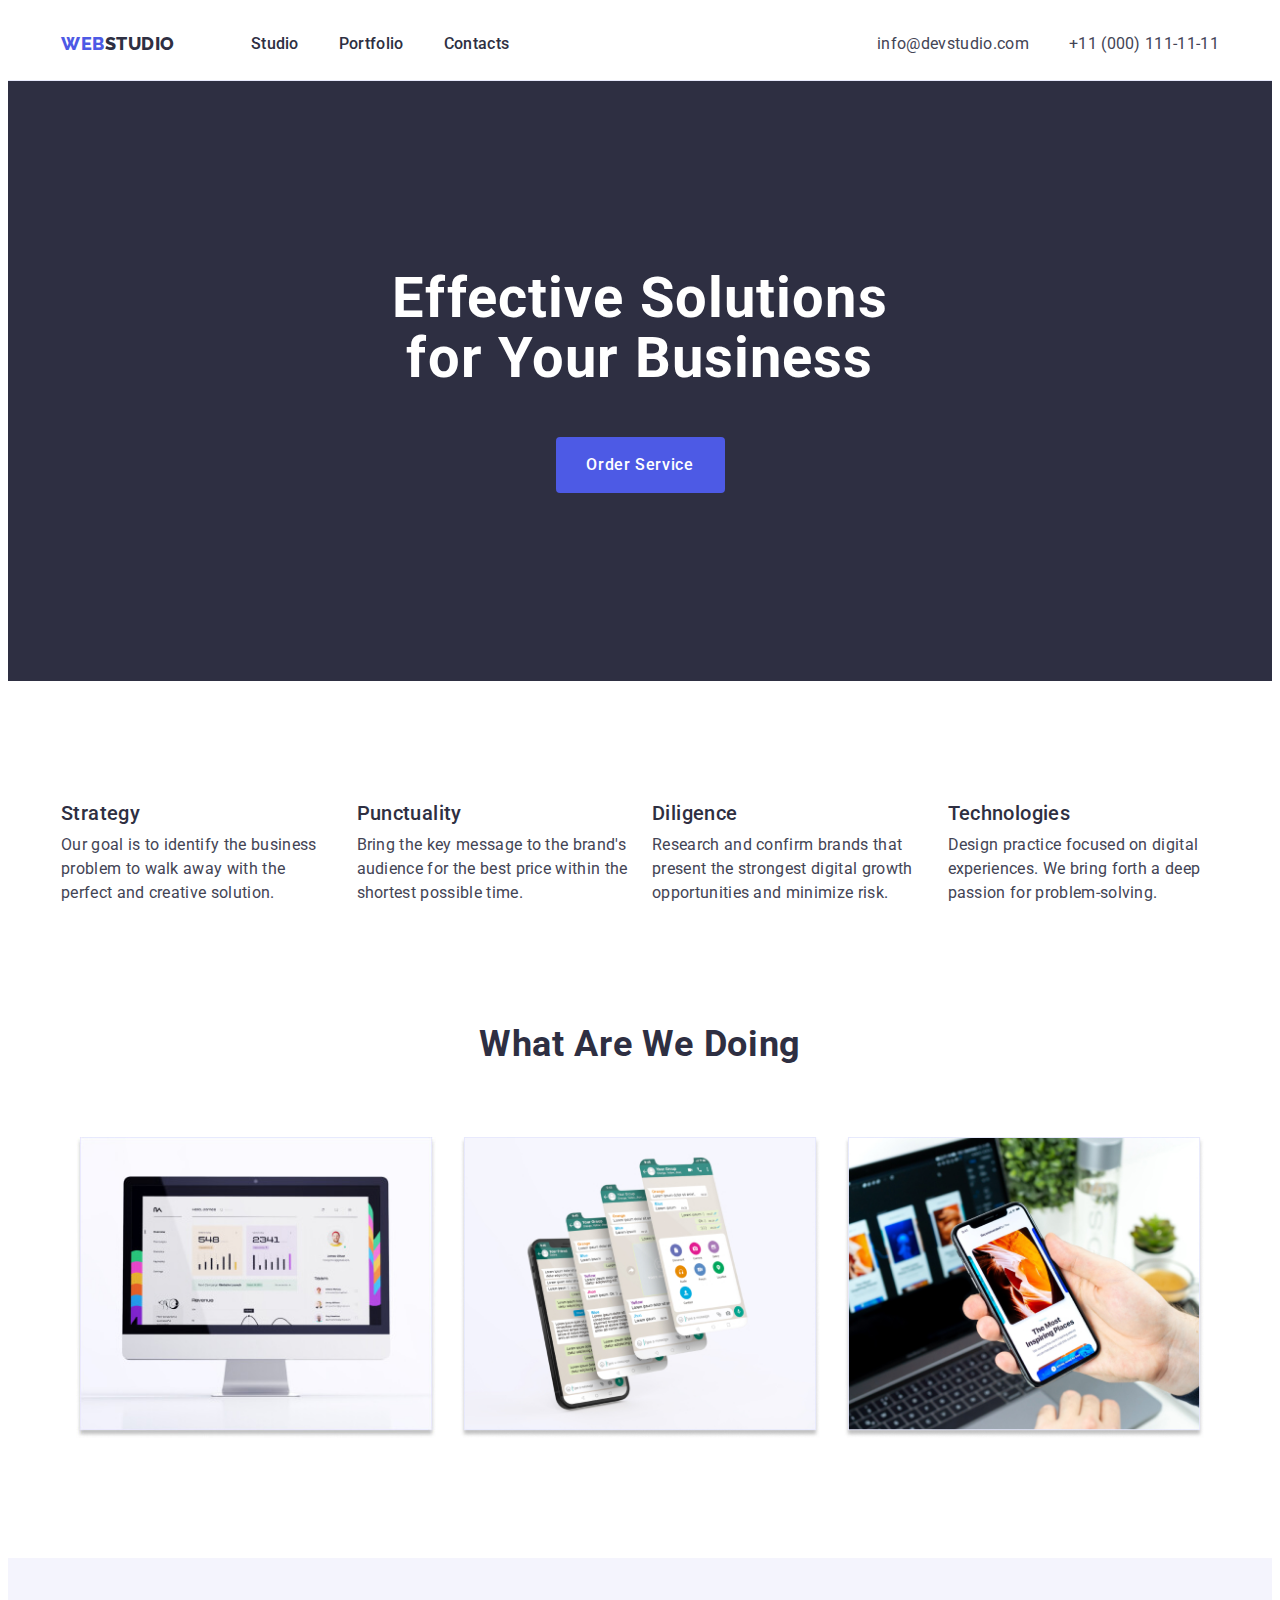
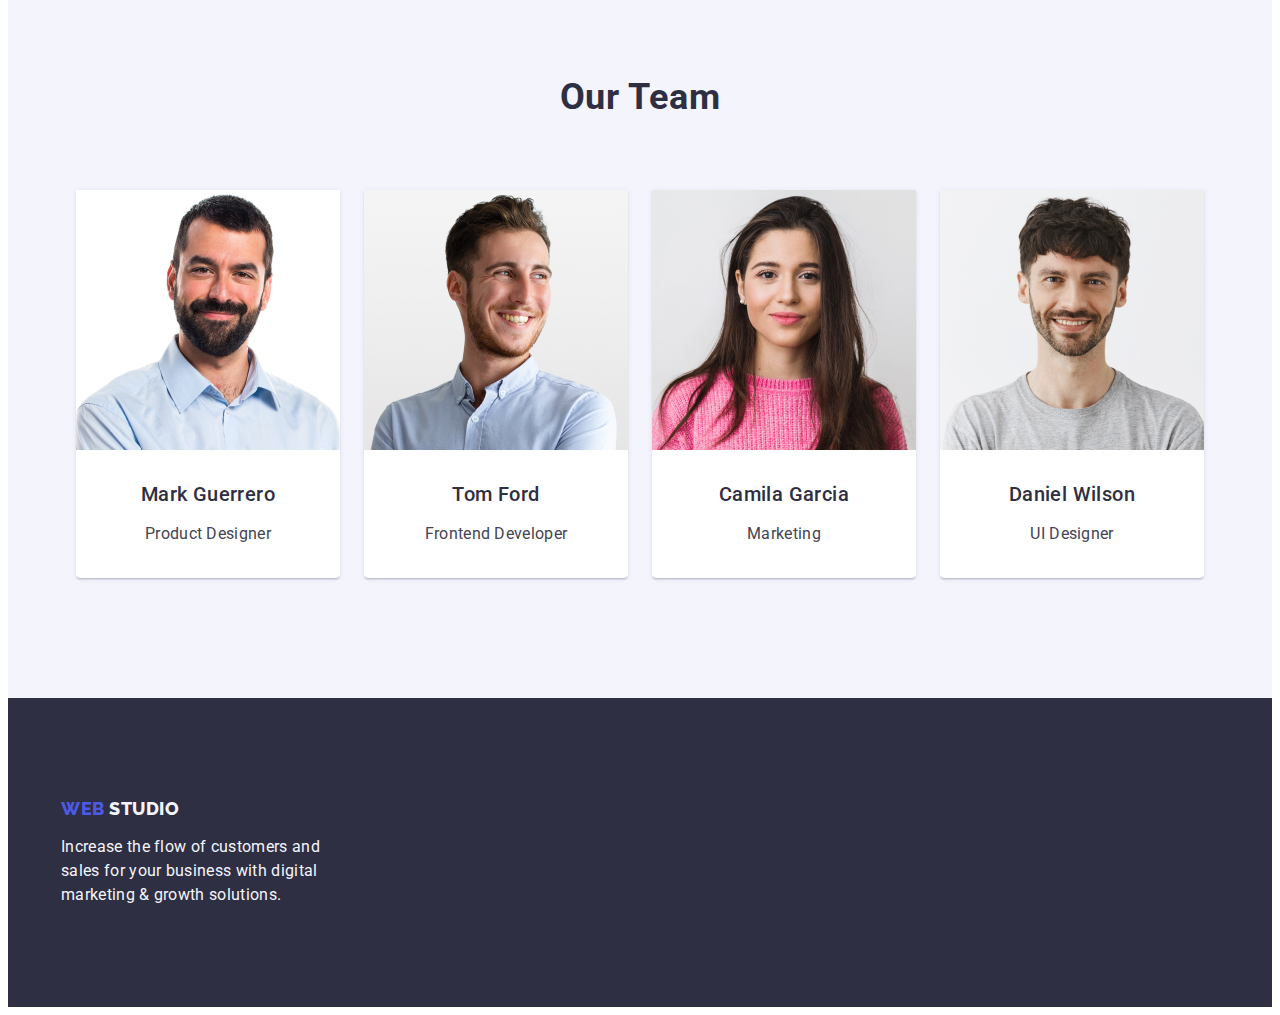
==== commit 9c3044ec: "fix5" ====
--- a/index.html
+++ b/index.html
@@ -28,7 +28,7 @@
           >Web<span class="logo-accent">Studio</span></a
         >
         <ul class="header-list list">
-          <li class="header-item">
+          
           <li><a class="nav-item link" href="./index.html">Studio</a></li>
           <li>
             <a class="nav-item link" href="./portfolio.html">Portfolio</a>
--- a/css/styles.css
+++ b/css/styles.css
@@ -74,7 +74,9 @@
 align-items: center;
 }
    
-    .header-list {display: flex;}
+    .header-list {display: flex;
+    gap: 40px;
+    }
     .header-address-list {
         display: flex;
     }
@@ -373,6 +375,10 @@
 
 
 /* Portfolio */
+.work {
+    padding-top: 96px;
+    padding-bottom: 120px;
+}
 .button {}
 
 .buttons-list {
@@ -408,6 +414,7 @@
 .buttons-item:focus {
     color: var(--color-white);
     background-color: #404bbf;
+    border: 1px solid transparent;
 }
 
 /* Project */
@@ -454,7 +461,3 @@
     border: 1px solid #E7E9FC;
     border-top: none;
 }
-Footer
-© 2023 GitHub, Inc.
-Footer navigation
-Terms
